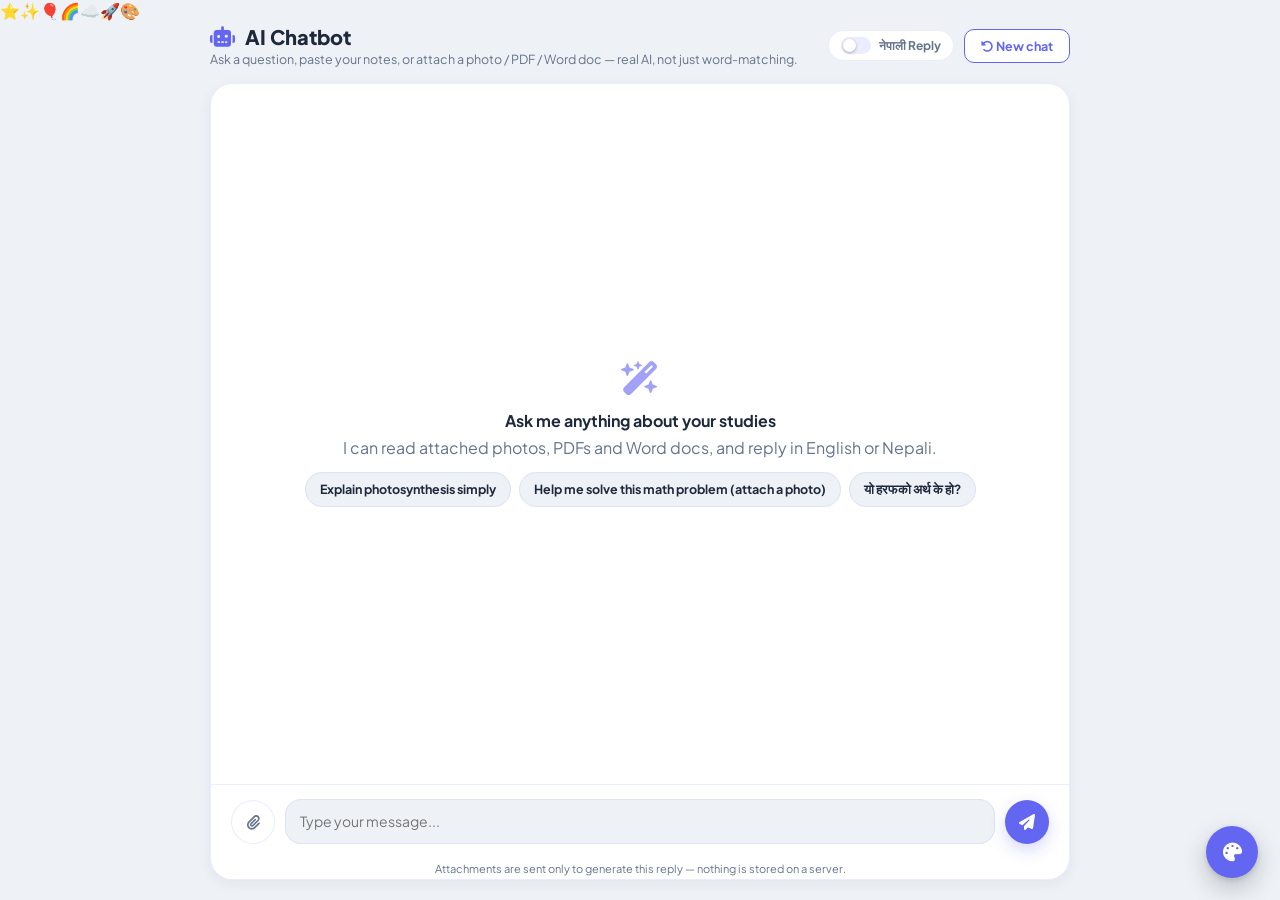
==== ai-chat.html @ 3b1f79fb "Add files via upload" ====
<!DOCTYPE html>
<html lang="en">
<head>
<meta charset="UTF-8">
<meta name="viewport" content="width=device-width, initial-scale=1.0">
<title>ज्ञानSetu | AI Chatbot</title>
<link rel="stylesheet" href="theme.css">
<link rel="stylesheet" href="https://cdnjs.cloudflare.com/ajax/libs/font-awesome/6.4.0/css/all.min.css">
<style>
  body.divedu { background: var(--bg-main); }
  .chat-wrap { max-width: 900px; margin: 0 auto; padding: 24px 20px 20px; display:flex; flex-direction:column; height: 100vh; box-sizing:border-box; }
  .chat-head { display:flex; justify-content:space-between; align-items:center; gap:12px; flex-wrap:wrap; margin-bottom:16px; }
  .chat-head h1 { font-size: 20px; font-weight: 800; display:flex; align-items:center; gap:10px; }
  .chat-head p { font-size:12.5px; color:var(--text-muted); margin-top:2px; }
  .chat-head-actions { display:flex; align-items:center; gap:10px; flex-wrap:wrap; }

  .nep-toggle { display:flex; align-items:center; gap:8px; background:var(--surface-white); border:1.5px solid var(--panel-border); border-radius:20px; padding:6px 12px; font-size:12px; font-weight:700; color:var(--text-muted); cursor:pointer; user-select:none; }
  .nep-toggle.active { color:var(--current-accent); border-color:var(--current-accent); background:var(--student-bg); }
  .nep-toggle .switch { width:30px; height:17px; border-radius:20px; background:var(--panel-border); position:relative; transition: background .2s; flex-shrink:0; }
  .nep-toggle.active .switch { background: var(--current-accent); }
  .nep-toggle .knob { position:absolute; top:2px; left:2px; width:13px; height:13px; border-radius:50%; background:#fff; transition: transform .2s; box-shadow:0 1px 3px rgba(0,0,0,.3); }
  .nep-toggle.active .knob { transform: translateX(13px); }

  .chat-panel { flex:1; background: var(--surface-white); border:1px solid var(--panel-border); border-radius: var(--radius-lg); box-shadow: var(--shadow-sm); display:flex; flex-direction:column; overflow:hidden; min-height: 0; }
  .chat-scroll { flex:1; overflow-y:auto; padding: 22px 24px; display:flex; flex-direction:column; gap:16px; }

  .msg-row { display:flex; gap:10px; max-width: 88%; }
  .msg-row.user { align-self:flex-end; flex-direction:row-reverse; }
  .msg-avatar { width:30px; height:30px; border-radius:50%; flex-shrink:0; display:flex; align-items:center; justify-content:center; font-size:13px; color:#fff; }
  .msg-row.user .msg-avatar { background: var(--current-accent); }
  .msg-row.bot .msg-avatar { background: linear-gradient(135deg, var(--current-accent), var(--sky-accent)); }
  .msg-bubble { padding: 12px 16px; border-radius: 16px; font-size:14px; line-height:1.65; }
  .msg-row.user .msg-bubble { background: var(--current-accent); color:#fff; border-bottom-right-radius:4px; }
  .msg-row.bot .msg-bubble { background: var(--bg-main); color:var(--text-main); border-bottom-left-radius:4px; }
  .msg-bubble p { margin-bottom:8px; }
  .msg-bubble p:last-child { margin-bottom:0; }
  .msg-bubble ul { margin: 4px 0 8px 18px; }
  .msg-attach-thumb { max-width: 220px; border-radius:10px; margin-top:8px; display:block; }
  .msg-attach-chip { display:inline-flex; align-items:center; gap:6px; background: rgba(255,255,255,0.25); padding:5px 10px; border-radius:20px; font-size:11.5px; font-weight:700; margin-top:8px; }
  .msg-row.bot .msg-attach-chip { background: var(--surface-white); border:1px solid var(--panel-border); color:var(--text-muted); }

  .thinking-row .msg-bubble { display:flex; align-items:center; gap:8px; color:var(--text-muted); font-weight:600; font-size:13px; }
  .dot-flash { display:flex; gap:3px; }
  .dot-flash span { width:6px; height:6px; border-radius:50%; background: var(--current-accent); animation: dotFlash 1.2s infinite ease-in-out; }
  .dot-flash span:nth-child(2) { animation-delay: .2s; }
  .dot-flash span:nth-child(3) { animation-delay: .4s; }
  @keyframes dotFlash { 0%, 80%, 100% { opacity:.25; } 40% { opacity:1; } }

  .empty-chat { margin:auto; text-align:center; color:var(--text-muted); padding: 40px 20px; }
  .empty-chat i { font-size: 34px; color: var(--current-accent); opacity:.6; margin-bottom:14px; }
  .empty-chat h3 { font-size:16px; color:var(--text-main); margin-bottom:6px; }
  .suggestion-chips { display:flex; flex-wrap:wrap; gap:8px; justify-content:center; margin-top:14px; }
  .sugg-chip { background: var(--bg-main); border:1px solid var(--panel-border); color:var(--text-main); padding:8px 14px; border-radius:20px; font-size:12.5px; font-weight:700; cursor:pointer; }
  .sugg-chip:hover { border-color: var(--current-accent); color: var(--current-accent); }

  .attach-preview-row { display:flex; gap:8px; flex-wrap:wrap; padding: 0 20px; }
  .attach-chip { display:flex; align-items:center; gap:8px; background: var(--bg-main); border:1.5px solid var(--panel-border); border-radius:12px; padding:6px 10px; font-size:12px; font-weight:700; color:var(--text-main); }
  .attach-chip img { width:26px; height:26px; border-radius:6px; object-fit:cover; }
  .attach-chip i.fa-file-pdf { color:#ef4444; }
  .attach-chip i.fa-file-word { color:#2563eb; }
  .attach-chip i.fa-file-lines { color:#64748b; }
  .attach-chip .rm { cursor:pointer; color:var(--text-muted); font-size:11px; }
  .attach-chip .rm:hover { color: var(--danger); }

  .composer { display:flex; align-items:flex-end; gap:10px; padding: 14px 20px 18px; border-top:1px solid var(--panel-border); }
  .composer textarea { flex:1; resize:none; max-height: 140px; min-height: 44px; padding: 11px 14px; border:1.5px solid var(--panel-border); border-radius: 16px; background: var(--bg-main); font-size:14px; font-family:inherit; color:var(--text-main); line-height:1.5; }
  .composer textarea:focus { outline:none; border-color:var(--current-accent); background:var(--surface-white); }
  .icon-btn { width:44px; height:44px; border-radius:50%; border:1.5px solid var(--panel-border); background:var(--surface-white); color:var(--text-muted); font-size:15px; cursor:pointer; flex-shrink:0; display:flex; align-items:center; justify-content:center; transition:all .15s; }
  .icon-btn:hover { border-color:var(--current-accent); color:var(--current-accent); }
  .send-btn { width:44px; height:44px; border-radius:50%; border:none; background: var(--current-accent); color:#fff; font-size:16px; cursor:pointer; flex-shrink:0; display:flex; align-items:center; justify-content:center; box-shadow:0 6px 16px var(--current-glow); }
  .send-btn:disabled { opacity:.5; cursor:not-allowed; }

  .trust-note { font-size:11px; color:var(--text-muted); text-align:center; padding: 0 20px 4px; }
</style>
<link rel="stylesheet" href="theme-modes.css">
<link rel="stylesheet" href="nepali-theme.css">
</head>
<body class="divedu">

<div class="chat-wrap">
  <div class="chat-head">
    <div>
      <h1><i class="fa-solid fa-robot" style="color:var(--current-accent);"></i> AI Chatbot</h1>
      <p>Ask a question, paste your notes, or attach a photo / PDF / Word doc — real AI, not just word-matching.</p>
    </div>
    <div class="chat-head-actions">
      <button class="nep-toggle" id="nepToggle" title="Reply in Nepali">
        <span class="switch"><span class="knob"></span></span>
        <span>नेपाली Reply</span>
      </button>
      <button class="btn-secondary" style="padding:8px 16px; font-size:12.5px;" onclick="startNewChat()"><i class="fa-solid fa-rotate-left"></i> <span data-i18n="newChat">New chat</span></button>
    </div>
  </div>

  <div class="chat-panel">
    <div class="chat-scroll" id="chatScroll">
      <div class="empty-chat" id="emptyChat">
        <i class="fa-solid fa-wand-magic-sparkles"></i>
        <h3>Ask me anything about your studies</h3>
        <p>I can read attached photos, PDFs and Word docs, and reply in English or Nepali.</p>
        <div class="suggestion-chips">
          <button class="sugg-chip" onclick="useSuggestion(this)">Explain photosynthesis simply</button>
          <button class="sugg-chip" onclick="useSuggestion(this)">Help me solve this math problem (attach a photo)</button>
          <button class="sugg-chip" onclick="useSuggestion(this)">यो हरफको अर्थ के हो?</button>
        </div>
      </div>
    </div>

    <div class="attach-preview-row" id="attachPreviewRow"></div>

    <div class="composer">
      <input type="file" id="fileInput" class="hidden" accept="image/png,image/jpeg,image/webp,application/pdf,.docx,.txt" multiple>
      <button class="icon-btn" id="attachBtn" title="Attach image / PDF / DOCX"><i class="fa-solid fa-paperclip"></i></button>
      <textarea id="chatInput" placeholder="Type your message... (Shift+Enter for a new line)" data-i18n-placeholder="typeMessage" rows="1"></textarea>
      <button class="send-btn" id="sendBtn" title="Send"><i class="fa-solid fa-paper-plane"></i></button>
    </div>
    <div class="trust-note">Attachments are sent only to generate this reply — nothing is stored on a server.</div>
  </div>
</div>

<div class="d-toast" id="toast"></div>

<script src="ai-engine.js"></script>
<script src="llm-engine.js"></script>
<script src="chat-engine.js"></script>
<script>
let history = [];       // [{role:'user'|'assistant', text}]
let pendingAttachments = []; // prepared attachment objects (image or text kind), for the NEXT message
let nepaliMode = false;
let isSending = false;

const chatScroll = document.getElementById('chatScroll');
const emptyChat = document.getElementById('emptyChat');
const chatInput = document.getElementById('chatInput');
const sendBtn = document.getElementById('sendBtn');
const attachBtn = document.getElementById('attachBtn');
const fileInput = document.getElementById('fileInput');
const attachPreviewRow = document.getElementById('attachPreviewRow');
const nepToggle = document.getElementById('nepToggle');

function toast(msg, type) {
  const t = document.getElementById('toast');
  t.textContent = msg;
  t.className = 'd-toast show' + (type ? ' ' + type : '');
  setTimeout(() => t.classList.remove('show'), 2800);
}
function escapeHtml(str) { const div = document.createElement('div'); div.textContent = str; return div.innerHTML; }

/** Very small markdown-lite renderer for assistant replies: bold,
 *  bullet lists, and paragraph breaks. Everything is escaped first,
 *  so this never introduces HTML injection risk. */
function renderAssistantText(raw) {
  const escaped = escapeHtml(raw);
  const withBold = escaped.replace(/\*\*(.+?)\*\*/g, '<strong>$1</strong>');
  const blocks = withBold.split(/\n{2,}/);
  return blocks.map(block => {
    const lines = block.split('\n').map(l => l.trim()).filter(Boolean);
    const isList = lines.length > 1 && lines.every(l => /^[-*•]\s+/.test(l));
    if (isList) {
      return '<ul>' + lines.map(l => '<li>' + l.replace(/^[-*•]\s+/, '') + '</li>').join('') + '</ul>';
    }
    return '<p>' + lines.join('<br>') + '</p>';
  }).join('');
}

function autoGrow() {
  chatInput.style.height = 'auto';
  chatInput.style.height = Math.min(chatInput.scrollHeight, 140) + 'px';
}
chatInput.addEventListener('input', autoGrow);
chatInput.addEventListener('keydown', (e) => {
  if (e.key === 'Enter' && !e.shiftKey) { e.preventDefault(); sendMessage(); }
});

nepToggle.addEventListener('click', () => {
  nepaliMode = !nepaliMode;
  nepToggle.classList.toggle('active', nepaliMode);
});

attachBtn.addEventListener('click', () => fileInput.click());
fileInput.addEventListener('change', async (e) => {
  const files = Array.from(e.target.files || []);
  fileInput.value = '';
  for (const file of files) {
    if (pendingAttachments.length >= 4) { toast('You can attach up to 4 files per message.', 'error'); break; }
    const chipId = 'att' + Date.now() + Math.random().toString(36).slice(2, 6);
    addAttachPreviewChip(chipId, file, true);
    try {
      const prepared = await ChatEngine.prepareAttachment(file, (p, total) => {
        updateAttachPreviewChip(chipId, `Reading page ${p}/${total}…`);
      });
      prepared._chipId = chipId;
      pendingAttachments.push(prepared);
      updateAttachPreviewChip(chipId, null, prepared);
    } catch (err) {
      toast(err.message || 'Could not read that file.', 'error');
      removeAttachPreviewChip(chipId);
    }
  }
});

function addAttachPreviewChip(chipId, file, loading) {
  const chip = document.createElement('div');
  chip.className = 'attach-chip';
  chip.id = chipId;
  const isImg = file.type.startsWith('image/');
  chip.innerHTML = `${isImg ? `<img src="${URL.createObjectURL(file)}">` : `<i class="fa-solid ${iconForFile(file)}"></i>`}
    <span class="chip-label">${escapeHtml(file.name.length > 22 ? file.name.slice(0, 19) + '…' : file.name)}${loading ? ' <i class="fa-solid fa-spinner fa-spin"></i>' : ''}</span>
    <span class="rm" onclick="removeAttachment('${chipId}')"><i class="fa-solid fa-xmark"></i></span>`;
  attachPreviewRow.appendChild(chip);
}
function updateAttachPreviewChip(chipId, loadingLabel) {
  const chip = document.getElementById(chipId);
  if (!chip) return;
  const label = chip.querySelector('.chip-label');
  if (loadingLabel) { label.innerHTML = escapeHtml(loadingLabel); return; }
  const text = label.textContent.replace(/\s*$/, '');
  label.innerHTML = escapeHtml(text.replace(/\.\.\.$|…$/, '').trim());
}
function removeAttachPreviewChip(chipId) {
  const chip = document.getElementById(chipId);
  if (chip) chip.remove();
}
function iconForFile(file) {
  if (file.type === 'application/pdf' || /\.pdf$/i.test(file.name)) return 'fa-file-pdf';
  if (/\.docx$/i.test(file.name)) return 'fa-file-word';
  return 'fa-file-lines';
}
window.removeAttachment = function (chipId) {
  pendingAttachments = pendingAttachments.filter(a => a._chipId !== chipId);
  removeAttachPreviewChip(chipId);
};

window.useSuggestion = function (btn) {
  chatInput.value = btn.textContent;
  autoGrow();
  chatInput.focus();
};

function appendMessage(role, html, extraHtml) {
  emptyChat.style.display = 'none';
  const row = document.createElement('div');
  row.className = 'msg-row ' + (role === 'user' ? 'user' : 'bot');
  row.innerHTML = `
    <div class="msg-avatar">${role === 'user' ? '<i class="fa-solid fa-user"></i>' : '<i class="fa-solid fa-robot"></i>'}</div>
    <div class="msg-bubble">${html}${extraHtml || ''}</div>`;
  chatScroll.appendChild(row);
  chatScroll.scrollTop = chatScroll.scrollHeight;
  return row;
}

function appendThinking() {
  const row = document.createElement('div');
  row.className = 'msg-row bot thinking-row';
  row.id = 'thinkingRow';
  row.innerHTML = `<div class="msg-avatar"><i class="fa-solid fa-robot"></i></div>
    <div class="msg-bubble">Thinking <span class="dot-flash"><span></span><span></span><span></span></span></div>`;
  chatScroll.appendChild(row);
  chatScroll.scrollTop = chatScroll.scrollHeight;
}
function removeThinking() {
  const el = document.getElementById('thinkingRow');
  if (el) el.remove();
}

async function sendMessage() {
  if (isSending) return;
  const text = chatInput.value.trim();
  const attachments = pendingAttachments.slice();
  if (!text && attachments.length === 0) return;

  // Render the user's turn immediately, including any attachment previews.
  const attachThumbs = attachments.map(a => {
    if (a.kind === 'image') return `<img class="msg-attach-thumb" src="data:${a.mimeType};base64,${a.data}">`;
    return `<span class="msg-attach-chip"><i class="fa-solid ${/\.pdf$/i.test(a.name) ? 'fa-file-pdf' : /\.docx$/i.test(a.name) ? 'fa-file-word' : 'fa-file-lines'}"></i> ${escapeHtml(a.name)}</span>`;
  }).join('');
  appendMessage('user', text ? `<p>${escapeHtml(text)}</p>` : '', attachThumbs);

  chatInput.value = ''; autoGrow();
  attachPreviewRow.innerHTML = '';
  pendingAttachments = [];

  isSending = true;
  sendBtn.disabled = true;
  appendThinking();

  try {
    const reply = await ChatEngine.send({ message: text, history, attachments, nepali: nepaliMode });
    removeThinking();
    appendMessage('assistant', renderAssistantText(reply));
    history.push({ role: 'user', text: text || '(sent an attachment)' });
    history.push({ role: 'assistant', text: reply });
  } catch (err) {
    removeThinking();
    appendMessage('assistant', `<p style="color:var(--danger);">${escapeHtml(err.message || 'Something went wrong. Please try again.')}</p>`);
  } finally {
    isSending = false;
    sendBtn.disabled = false;
  }
}
sendBtn.addEventListener('click', sendMessage);

function startNewChat() {
  history = [];
  pendingAttachments = [];
  attachPreviewRow.innerHTML = '';
  chatScroll.innerHTML = '';
  chatScroll.appendChild(emptyChat);
  emptyChat.style.display = 'block';
  toast('Started a new conversation.', 'success');
}

if (!LLMEngine.isConfigured()) {
  toast('AI worker not configured yet — see cloudflare-worker.js setup instructions.', 'error');
}
</script>
<script src="lang-engine.js"></script>
<script src="theme-engine.js"></script>
</body>
</html>
---- theme.css ----
@import url('https://fonts.googleapis.com/css2?family=Plus+Jakarta+Sans:wght@400;500;600;700;800&family=Noto+Sans+Devanagari:wght@500;700&display=swap');

/* ============================================================
   DIVEDU SHARED THEME
   One palette, one set of components, used by index.html,
   student-dashboard.html, teacher-dashboard.html, kris.html
   and h.html so every screen in the app feels like the same
   product instead of four different prototypes.
   ============================================================ */

:root {
  --bg-main: #eef2f7;
  --surface-white: #ffffff;

  --primary-indigo: #7886fa;
  --primary-indigo-hover: #6372f8;
  --sky-accent: #38bdf8;
  --purple-soft: #a5b4fc;

  --panel-border: rgba(120, 134, 250, 0.15);
  --text-main: #1e293b;
  --text-muted: #64748b;

  --student-accent: #6366f1;
  --student-glow: rgba(99, 102, 241, 0.25);
  --student-bg: #eef0ff;

  --teacher-accent: #10b981;
  --teacher-glow: rgba(16, 185, 129, 0.25);
  --teacher-bg: #ecfdf5;

  --current-accent: var(--student-accent);
  --current-glow: var(--student-glow);

  --danger: #ef4444;
  --danger-bg: #fef2f2;
  --success: #10b981;
  --success-bg: #ecfdf5;
  --warn: #f59e0b;
  --warn-bg: #fffbeb;

  --radius-sm: 10px;
  --radius: 16px;
  --radius-lg: 22px;
  --shadow-sm: 0 4px 14px rgba(30, 41, 59, 0.06);
  --shadow-lg: 0 20px 45px rgba(30, 41, 59, 0.10);
  --transition-speed: 0.35s;
}

* {
  margin: 0;
  padding: 0;
  box-sizing: border-box;
  font-family: 'Plus Jakarta Sans', sans-serif;
}

body.divedu {
  background-color: var(--bg-main);
  color: var(--text-main);
  min-height: 100vh;
  position: relative;
  overflow-x: hidden;
}

.hidden { display: none !important; }

/* Ambient glow blobs, shared with the landing page */
.bg-glow {
  position: fixed;
  width: 480px;
  height: 480px;
  border-radius: 50%;
  filter: blur(140px);
  z-index: -1;
  opacity: 0.35;
  pointer-events: none;
  animation: floatGlow 12s infinite alternate ease-in-out;
}
.blob-1 { top: 5%; left: -120px; background: var(--purple-soft); }
.blob-2 { bottom: 0; right: -120px; background: var(--primary-indigo); }
.blob-3 { top: 55%; left: 45%; background: #c084fc; opacity: 0.18; }
@keyframes floatGlow {
  0% { transform: translate(0, 0) scale(1); }
  100% { transform: translate(30px, -40px) scale(1.08); }
}

/* Top navbar, reused across dashboards */
.d-navbar {
  display: flex;
  justify-content: space-between;
  align-items: center;
  gap: 16px;
  padding: 1rem 2.5rem;
  backdrop-filter: blur(16px);
  border-bottom: 1px solid rgba(255, 255, 255, 0.6);
  position: sticky;
  top: 0;
  z-index: 100;
  background: rgba(238, 242, 247, 0.9);
}
.d-brand {
  display: flex;
  align-items: center;
  gap: 0.65rem;
  font-size: 1.25rem;
  font-weight: 800;
  color: var(--text-main);
  cursor: pointer;
}
.d-brand span { color: var(--current-accent); }
.d-brand .brand-text { display: flex; flex-direction: column; line-height: 1.1; }
.d-brand .brand-sub {
  font-family: 'Noto Sans Devanagari', 'Plus Jakarta Sans', sans-serif;
  font-size: 0.68rem;
  font-weight: 700;
  letter-spacing: 0.02em;
  color: var(--text-muted);
  margin-top: 1px;
}
.d-brand-icon {
  width: 38px;
  height: 38px;
  border-radius: 10px;
  background: linear-gradient(135deg, var(--current-accent), var(--sky-accent));
  display: flex;
  align-items: center;
  justify-content: center;
  color: #fff;
  flex-shrink: 0;
}
.d-navbar-right {
  display: flex;
  align-items: center;
  gap: 14px;
}
.nav-hamburger {
  display: flex;
  align-items: center;
  justify-content: center;
  width: 40px;
  height: 40px;
  border-radius: var(--radius-sm);
  border: 1.5px solid var(--panel-border);
  background: var(--surface-white);
  color: var(--text-main);
  font-size: 16px;
  cursor: pointer;
  flex-shrink: 0;
  transition: background .2s;
}
.nav-hamburger:hover { background: var(--bg-main); }
.role-pill {
  border: 1.5px solid var(--current-accent);
  color: var(--current-accent);
  background: color-mix(in srgb, var(--current-accent) 10%, white);
  padding: 5px 14px;
  border-radius: 20px;
  font-weight: 700;
  font-size: 12px;
  letter-spacing: .02em;
  display: flex;
  align-items: center;
  gap: 6px;
}
.pulse-dot {
  width: 7px; height: 7px; border-radius: 50%;
  background: var(--current-accent);
  animation: pulse 1.8s infinite;
}
@keyframes pulse {
  0% { box-shadow: 0 0 0 0 var(--current-glow); }
  70% { box-shadow: 0 0 0 8px rgba(0,0,0,0); }
  100% { box-shadow: 0 0 0 0 rgba(0,0,0,0); }
}
.user-chip {
  display: flex;
  align-items: center;
  gap: 8px;
  font-weight: 700;
  font-size: 13.5px;
  color: var(--text-main);
}
.user-chip .avatar {
  width: 30px; height: 30px; border-radius: 50%;
  background: var(--current-accent);
  color: #fff;
  display: flex; align-items: center; justify-content: center;
  font-size: 12px; font-weight: 800;
}
.btn-logout {
  border: 1.5px solid var(--panel-border);
  background: var(--surface-white);
  color: var(--text-muted);
  padding: 8px 14px;
  border-radius: var(--radius-sm);
  font-weight: 700;
  font-size: 13px;
  cursor: pointer;
  display: flex; align-items: center; gap: 6px;
  transition: all .2s;
}
.btn-logout:hover { color: var(--danger); border-color: var(--danger); background: var(--danger-bg); }

/* ---------------- Vertical side navigation ----------------
   A fixed left-hand rail that slides in from off-screen when the
   navbar's hamburger button is tapped, with a dimming overlay behind
   it — the same "opens when clicked" drawer pattern used on mobile
   everywhere. On wider (desktop) screens it stays permanently open
   and docked, and the page content shifts right to make room for it,
   so nothing overlaps. */
.d-sidenav {
  position: fixed;
  top: 0;
  left: 0;
  height: 100vh;
  width: 264px;
  background: var(--surface-white);
  border-right: 1px solid var(--panel-border);
  box-shadow: var(--shadow-lg);
  z-index: 300;
  display: flex;
  flex-direction: column;
  gap: 4px;
  padding: 88px 14px 24px;
  overflow-y: auto;
  transform: translateX(-100%);
  transition: transform .3s ease;
}
.d-sidenav.open { transform: translateX(0); }
.d-sidenav .d-tab {
  width: 100%;
  justify-content: flex-start;
  padding: 12px 16px;
}
.sidenav-overlay {
  position: fixed;
  inset: 0;
  background: rgba(15, 23, 42, .4);
  z-index: 290;
  opacity: 0;
  pointer-events: none;
  transition: opacity .3s ease;
}
.sidenav-overlay.show { opacity: 1; pointer-events: auto; }

.d-tab {
  display: flex;
  align-items: center;
  gap: 10px;
  padding: 10px 18px;
  border: none;
  background: transparent;
  color: var(--text-muted);
  font-weight: 700;
  font-size: 13.5px;
  border-radius: var(--radius-sm);
  cursor: pointer;
  white-space: nowrap;
  transition: all .2s;
  text-align: left;
}
.d-tab:hover { background: var(--bg-main); color: var(--text-main); }
.d-tab.active {
  background: var(--current-accent);
  color: #fff;
  box-shadow: 0 6px 16px var(--current-glow);
}
.d-tab svg { width: 16px; height: 16px; flex-shrink: 0; }

/* Layout + cards */
.d-container {
  max-width: 1280px;
  margin-top: 28px;
  margin-right: auto;
  margin-bottom: 60px;
  margin-left: auto;
  padding: 0 24px;
  transition: margin-left .2s ease;
}

/* Desktop / tablet: rail stays open and docked, no overlay, content
   shifts right so the fixed rail never covers anything. This must
   come AFTER the base .d-container rule above so `margin-left` here
   actually wins the cascade instead of being reset back to `auto` —
   two rules of equal specificity, so source order decides, and this
   one needs to be last. */
@media (min-width: 901px) {
  .d-sidenav { transform: translateX(0); box-shadow: none; }
  .sidenav-overlay { display: none; }
  .nav-hamburger { display: none; }
  .d-container { margin-left: 264px; }
}

@media (max-width: 900px) {
  .d-container { margin-top: 20px; padding: 0 16px; }
  .d-navbar { padding: 0.85rem 1.1rem; flex-wrap: wrap; gap: 10px; }
  .d-navbar-right { gap: 8px; }
  .user-chip span { display: none; }
  .role-pill span:not(.pulse-dot) { display: none; }
  .d-card { padding: 20px; }
  .d-grid-2 { grid-template-columns: 1fr; }
  .d-full { grid-column: span 1; }
  .stat-grid { grid-template-columns: 1fr 1fr; }
}
@media (max-width: 520px) {
  .stat-grid { grid-template-columns: 1fr; }
  .d-section-head { flex-direction: column; align-items: flex-start; }
}
.d-card {
  background: var(--surface-white);
  border: 1px solid var(--panel-border);
  border-radius: var(--radius-lg);
  padding: 32px;
  box-shadow: var(--shadow-lg);
  animation: cardFade .35s ease-out;
}
@keyframes cardFade { from { opacity:0; transform: translateY(8px); } to { opacity:1; transform: translateY(0); } }
.d-card + .d-card { margin-top: 24px; }
.d-section-head {
  display: flex;
  justify-content: space-between;
  align-items: flex-end;
  gap: 16px;
  flex-wrap: wrap;
  margin-bottom: 24px;
  padding-bottom: 16px;
  border-bottom: 1.5px dashed var(--panel-border);
}
.d-section-head h2 { font-size: 22px; font-weight: 800; }
.d-section-head p { font-size: 13.5px; color: var(--text-muted); margin-top: 4px; }

.badge-pill {
  display: inline-flex; align-items: center; gap: 6px;
  background: var(--student-bg);
  color: var(--current-accent);
  padding: 5px 14px;
  border-radius: 30px;
  font-weight: 700;
  font-size: 12px;
}

/* Buttons */
.btn-primary {
  background: linear-gradient(135deg, var(--current-accent), var(--sky-accent));
  color: #fff;
  border: none;
  padding: 11px 22px;
  border-radius: var(--radius-sm);
  font-weight: 700;
  font-size: 13.5px;
  cursor: pointer;
  display: inline-flex; align-items: center; justify-content: center; gap: 8px;
  transition: transform .2s, box-shadow .2s;
  box-shadow: 0 8px 18px var(--current-glow);
}
.btn-primary:hover { transform: translateY(-2px); }
.btn-secondary {
  background: var(--surface-white);
  color: var(--current-accent);
  border: 1.5px solid var(--current-accent);
  padding: 10px 20px;
  border-radius: var(--radius-sm);
  font-weight: 700;
  font-size: 13.5px;
  cursor: pointer;
  transition: all .2s;
}
.btn-secondary:hover { background: var(--student-bg); }
.btn-danger {
  background: var(--danger-bg); color: var(--danger); border: 1.5px solid #fecaca;
  padding: 6px 12px; border-radius: 8px; font-weight: 700; font-size: 12px; cursor: pointer;
}

/* Form fields */
.d-field { display: flex; flex-direction: column; gap: 6px; margin-bottom: 14px; }
.d-field label { font-size: 11.5px; font-weight: 800; text-transform: uppercase; letter-spacing: .03em; color: var(--text-muted); }
.d-field input, .d-field select, .d-field textarea {
  width: 100%;
  padding: 11px 13px;
  border: 1.5px solid var(--panel-border);
  border-radius: var(--radius-sm);
  background: var(--bg-main);
  color: var(--text-main);
  font-size: 14px;
  font-weight: 500;
}
.d-field input:focus, .d-field select:focus, .d-field textarea:focus {
  outline: none; border-color: var(--current-accent); background: var(--surface-white);
}
.d-grid-2 { display: grid; grid-template-columns: 1fr 1fr; gap: 18px; }
.d-full { grid-column: span 2; }
@media (max-width: 760px) { .d-grid-2 { grid-template-columns: 1fr; } .d-full { grid-column: span 1; } }

/* Stat tiles */
.stat-grid {
  display: grid;
  grid-template-columns: repeat(auto-fit, minmax(170px, 1fr));
  gap: 16px;
}
.stat-tile {
  background: var(--bg-main);
  border: 1px solid var(--panel-border);
  border-radius: var(--radius);
  padding: 18px 20px;
  display: flex;
  align-items: center;
  gap: 14px;
}
.stat-tile .icon {
  width: 42px; height: 42px; border-radius: 12px;
  background: var(--current-accent);
  color: #fff;
  display: flex; align-items: center; justify-content: center;
  flex-shrink: 0;
}
.stat-tile .num { font-size: 21px; font-weight: 800; line-height: 1.1; }
.stat-tile .label { font-size: 11.5px; color: var(--text-muted); font-weight: 700; }

/* Tables */
/* ---------------- Tables ----------------
   Every .d-table across the app (Overview, Results, quiz history,
   attendance, login history) now shares one polished look: a rounded
   bordered container, a colored gradient header, zebra striping and
   hover feedback. Works without any extra wrapper markup — existing
   `<table class="d-table">` elements pick this up automatically. */
.d-table {
  width: 100%;
  border-collapse: separate;
  border-spacing: 0;
  font-size: 13px;
  background: var(--surface-white);
  border: 1px solid var(--panel-border);
  border-radius: var(--radius);
  overflow: hidden;
  box-shadow: var(--shadow-sm);
}
.d-table th {
  background: linear-gradient(135deg, var(--current-accent), var(--sky-accent));
  color: #fff;
  padding: 13px 16px; text-align: left; font-weight: 800; font-size: 11px;
  text-transform: uppercase; letter-spacing: .04em;
  white-space: nowrap;
}
.d-table td { padding: 12px 16px; border-bottom: 1px solid var(--panel-border); font-weight: 600; color: var(--text-main); vertical-align: middle; }
.d-table tbody tr:last-child td { border-bottom: none; }
.d-table tbody tr:nth-child(even) td { background: var(--bg-main); }
.d-table tbody tr:hover td { background: color-mix(in srgb, var(--current-accent) 8%, white); }
.d-table tbody tr { transition: background .15s ease; }
@media (max-width: 700px) {
  .d-table { display: block; overflow-x: auto; -webkit-overflow-scrolling: touch; }
  .d-table th, .d-table td { padding: 10px 12px; white-space: nowrap; }
}

.status-badge { padding: 4px 11px; border-radius: 20px; font-weight: 800; font-size: 11px; display: inline-block; letter-spacing: .02em; }
.status-badge.pass, .status-badge.present { background: var(--success-bg); color: var(--success); }
.status-badge.fail, .status-badge.absent { background: var(--danger-bg); color: var(--danger); }
.status-badge.pending { background: var(--warn-bg); color: var(--warn); }

.empty-state {
  text-align: center;
  padding: 44px 20px;
  color: var(--text-muted);
  font-size: 13.5px;
  font-weight: 500;
}

.embed-frame {
  width: 100%;
  min-height: 78vh;
  border: none;
  border-radius: var(--radius);
  background: var(--bg-main);
}

/* Toast */
.d-toast {
  position: fixed; bottom: 24px; right: 24px;
  background: var(--text-main); color: #fff;
  padding: 12px 20px; border-radius: 12px;
  font-size: 13.5px; font-weight: 600;
  box-shadow: var(--shadow-lg);
  transform: translateY(120%); opacity: 0;
  transition: all .35s ease;
  z-index: 999;
  max-width: 320px;
}
.d-toast.show { transform: translateY(0); opacity: 1; }
.d-toast.error { background: var(--danger); }
.d-toast.success { background: var(--success); }
---- nepali-theme.css ----
/* ============================================================
   NEPALI-THEME.CSS — the "Nepali" cultural theme mode.
   Adds a 4th mode alongside Light/Dark/Fun: crimson-and-blue
   (Nepal flag inspired) palette, pagoda-style layered borders,
   and illustrated characters in topi + daura-suruwal doing
   namaste, drawn as inline SVG so no external image hosting is
   needed. Devanagari (Nepali) type only — no separate script.
   Load AFTER theme-modes.css.
   ============================================================ */

:root[data-theme-mode="nepali"] {
  --bg-main: #fdf6ec;
  --surface-white: #fffaf3;
  --primary-indigo: #b3262e;
  --primary-indigo-hover: #931f26;
  --sky-accent: #003893;
  --panel-border: rgba(179, 38, 46, 0.22);
  --text-main: #2b1a12;
  --text-muted: #8a6a4f;

  --student-accent: #b3262e;
  --student-glow: rgba(179, 38, 46, 0.25);
  --student-bg: #fbe6df;

  --teacher-accent: #003893;
  --teacher-glow: rgba(0, 56, 147, 0.22);
  --teacher-bg: #e4ecf9;

  --current-accent: var(--student-accent);
  --current-glow: var(--student-glow);

  --radius-sm: 10px;
  --radius: 14px;
  --radius-lg: 18px;
}

:root[data-theme-mode="nepali"] body {
  background-color: var(--bg-main);
  background-image:
    linear-gradient(rgba(179,38,46,0.05) 1px, transparent 1px),
    linear-gradient(90deg, rgba(0,56,147,0.05) 1px, transparent 1px);
  background-size: 26px 26px;
}

/* Pagoda-tier border flourish on top-level cards/panels */
:root[data-theme-mode="nepali"] .d-card,
:root[data-theme-mode="nepali"] .desk-panel,
:root[data-theme-mode="nepali"] .card {
  border-width: 1.5px !important;
  border-image: linear-gradient(90deg, var(--primary-indigo), var(--sky-accent), var(--primary-indigo)) 1;
  position: relative;
}
:root[data-theme-mode="nepali"] .d-card::before,
:root[data-theme-mode="nepali"] .desk-panel::before {
  content: '';
  position: absolute;
  top: -1px; left: 18px; right: 18px;
  height: 4px;
  background: repeating-linear-gradient(90deg, var(--primary-indigo) 0 10px, var(--sky-accent) 10px 20px);
  border-radius: 0 0 4px 4px;
  opacity: 0.85;
}

:root[data-theme-mode="nepali"] .d-navbar,
:root[data-theme-mode="nepali"] .navbar {
  background: linear-gradient(90deg, rgba(179,38,46,0.06), rgba(0,56,147,0.06));
}

/* ---------------- Namaste character stickers ----------------
   The floating boy/girl/marigold/diya decorations and the top
   greeting banner now ship their own complete, self-contained CSS
   from theme-engine.js (see injectRuntimeStyles() there) so their
   positioning, z-index, and responsive sizing can never silently
   conflict with this stylesheet or go missing if this file changes.
   Nothing to do here anymore — kept this note so nobody re-adds a
   second, competing copy of those rules in the future. */
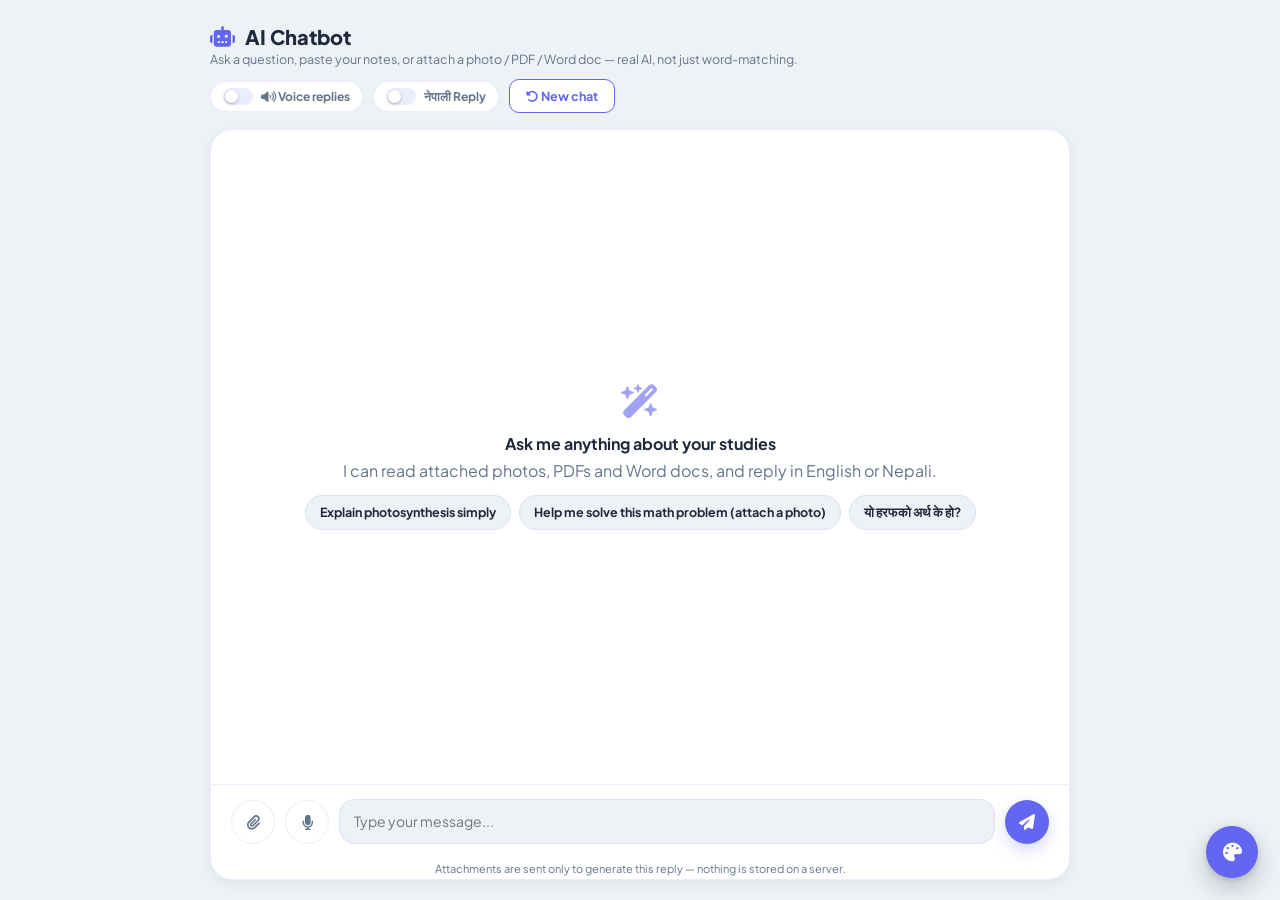
==== commit a2cc8a61: "Add files via upload" ====
--- a/ai-chat.html
+++ b/ai-chat.html
@@ -21,6 +21,31 @@
   .nep-toggle .knob { position:absolute; top:2px; left:2px; width:13px; height:13px; border-radius:50%; background:#fff; transition: transform .2s; box-shadow:0 1px 3px rgba(0,0,0,.3); }
   .nep-toggle.active .knob { transform: translateX(13px); }
 
+  /* Voice replies toggle — same look as the Nepali toggle above */
+  .voice-toggle { display:flex; align-items:center; gap:8px; background:var(--surface-white); border:1.5px solid var(--panel-border); border-radius:20px; padding:6px 12px; font-size:12px; font-weight:700; color:var(--text-muted); cursor:pointer; user-select:none; }
+  .voice-toggle.active { color:var(--current-accent); border-color:var(--current-accent); background:var(--student-bg); }
+  .voice-toggle .switch { width:30px; height:17px; border-radius:20px; background:var(--panel-border); position:relative; transition: background .2s; flex-shrink:0; }
+  .voice-toggle.active .switch { background: var(--current-accent); }
+  .voice-toggle .knob { position:absolute; top:2px; left:2px; width:13px; height:13px; border-radius:50%; background:#fff; transition: transform .2s; box-shadow:0 1px 3px rgba(0,0,0,.3); }
+  .voice-toggle.active .knob { transform: translateX(13px); }
+
+  /* Mic button — pulses red while actively listening */
+  .mic-btn.listening { border-color: var(--danger, #ef4444); color: var(--danger, #ef4444); animation: micPulse 1.4s ease-in-out infinite; }
+  @keyframes micPulse { 0%, 100% { box-shadow: 0 0 0 0 rgba(239,68,68,0.35); } 50% { box-shadow: 0 0 0 8px rgba(239,68,68,0); } }
+  .mic-unsupported { display: none; }
+
+  /* Basic markdown rendering inside assistant bubbles */
+  .msg-bubble h1, .msg-bubble h2, .msg-bubble h3 { margin: 6px 0 6px; font-weight: 800; line-height:1.3; }
+  .msg-bubble h1 { font-size: 17px; } .msg-bubble h2 { font-size: 15.5px; } .msg-bubble h3 { font-size: 14.5px; }
+  .msg-bubble ol { margin: 4px 0 8px 20px; }
+  .msg-bubble blockquote { margin: 6px 0; padding: 4px 12px; border-left: 3px solid var(--current-accent); color: var(--text-muted); }
+  .msg-bubble code { background: rgba(0,0,0,0.08); padding: 1px 5px; border-radius: 5px; font-size: 12.5px; font-family: 'SFMono-Regular', Consolas, monospace; }
+  .msg-bubble pre { background: rgba(0,0,0,0.06); padding: 10px 12px; border-radius: 10px; overflow-x: auto; margin: 6px 0; }
+  .msg-bubble pre code { background: none; padding: 0; }
+  .msg-bubble a { color: var(--current-accent); }
+  .msg-bubble hr { border: none; border-top: 1px solid var(--panel-border); margin: 8px 0; }
+  .msg-bubble strong { font-weight: 800; }
+
   .chat-panel { flex:1; background: var(--surface-white); border:1px solid var(--panel-border); border-radius: var(--radius-lg); box-shadow: var(--shadow-sm); display:flex; flex-direction:column; overflow:hidden; min-height: 0; }
   .chat-scroll { flex:1; overflow-y:auto; padding: 22px 24px; display:flex; flex-direction:column; gap:16px; }
 
@@ -84,6 +109,10 @@
       <p>Ask a question, paste your notes, or attach a photo / PDF / Word doc — real AI, not just word-matching.</p>
     </div>
     <div class="chat-head-actions">
+      <button class="voice-toggle" id="voiceToggle" title="Read replies aloud">
+        <span class="switch"><span class="knob"></span></span>
+        <span><i class="fa-solid fa-volume-high"></i> Voice replies</span>
+      </button>
       <button class="nep-toggle" id="nepToggle" title="Reply in Nepali">
         <span class="switch"><span class="knob"></span></span>
         <span>नेपाली Reply</span>
@@ -111,6 +140,7 @@
     <div class="composer">
       <input type="file" id="fileInput" class="hidden" accept="image/png,image/jpeg,image/webp,application/pdf,.docx,.txt" multiple>
       <button class="icon-btn" id="attachBtn" title="Attach image / PDF / DOCX"><i class="fa-solid fa-paperclip"></i></button>
+      <button class="icon-btn mic-btn" id="micBtn" title="Speak your message"><i class="fa-solid fa-microphone"></i></button>
       <textarea id="chatInput" placeholder="Type your message... (Shift+Enter for a new line)" data-i18n-placeholder="typeMessage" rows="1"></textarea>
       <button class="send-btn" id="sendBtn" title="Send"><i class="fa-solid fa-paper-plane"></i></button>
     </div>
@@ -146,19 +176,72 @@
 }
 function escapeHtml(str) { const div = document.createElement('div'); div.textContent = str; return div.innerHTML; }
 
-/** Very small markdown-lite renderer for assistant replies: bold,
- *  bullet lists, and paragraph breaks. Everything is escaped first,
- *  so this never introduces HTML injection risk. */
+/** Small markdown-lite renderer for assistant replies: headers,
+ *  bold/italic, bulleted + numbered lists, blockquotes, inline code
+ *  and code blocks, links, and paragraph breaks. Everything is
+ *  escaped first, so this never introduces HTML injection risk —
+ *  formatting is applied by pattern-matching the *escaped* text, not
+ *  by trusting raw HTML from the model.
+ *
+ *  Also normalizes a few LaTeX-ish tokens (\rightarrow, \times, bare
+ *  $...$ math delimiters) into plain Unicode symbols, since the model
+ *  is asked not to use LaTeX but occasionally still slips into it —
+ *  this is what was showing up as literal "$\rightarrow$" text. */
+function cleanupMathTokens(text) {
+  return text
+    .replace(/\\rightarrow|\\to/g, '→')
+    .replace(/\\leftarrow/g, '←')
+    .replace(/\\times/g, '×')
+    .replace(/\\div/g, '÷')
+    .replace(/\\pm/g, '±')
+    .replace(/\\approx/g, '≈')
+    .replace(/\\neq/g, '≠')
+    .replace(/\\leq/g, '≤')
+    .replace(/\\geq/g, '≥')
+    .replace(/\$\$?(.+?)\$\$?/g, '$1'); // strip leftover $...$ / $$...$$ delimiters, keep the content
+}
+
 function renderAssistantText(raw) {
-  const escaped = escapeHtml(raw);
-  const withBold = escaped.replace(/\*\*(.+?)\*\*/g, '<strong>$1</strong>');
-  const blocks = withBold.split(/\n{2,}/);
+  const cleaned = cleanupMathTokens(raw);
+  const escaped = escapeHtml(cleaned);
+
+  let html = escaped
+    // Fenced code blocks first (```...```), so nothing inside them gets
+    // further markdown-processed.
+    .replace(/```[a-z]*\n([\s\S]*?)```/g, (m, code) => `\u0000PRE${btoa(unescape(encodeURIComponent(code.trim())))}PRE\u0000`)
+    // Headers
+    .replace(/^### (.+)$/gm, '<h3>$1</h3>')
+    .replace(/^## (.+)$/gm, '<h2>$1</h2>')
+    .replace(/^# (.+)$/gm, '<h1>$1</h1>')
+    // Bold, then italic (bold first so **_x_** doesn't get mangled)
+    .replace(/\*\*(.+?)\*\*/g, '<strong>$1</strong>')
+    .replace(/(?<!\*)\*(?!\*)(.+?)\*(?!\*)/g, '<em>$1</em>')
+    // Inline code
+    .replace(/`([^`]+?)`/g, '<code>$1</code>')
+    // Links [text](url)
+    .replace(/\[([^\]]+)\]\((https?:\/\/[^\s)]+)\)/g, '<a href="$2" target="_blank" rel="noopener">$1</a>')
+    // Blockquotes
+    .replace(/^&gt; ?(.+)$/gm, '<blockquote>$1</blockquote>');
+
+  // Restore fenced code blocks as real <pre><code>.
+  html = html.replace(/\u0000PRE([A-Za-z0-9+/=]+)PRE\u0000/g, (m, b64) =>
+    `<pre><code>${decodeURIComponent(escape(atob(b64)))}</code></pre>`);
+
+  const blocks = html.split(/\n{2,}/);
   return blocks.map(block => {
     const lines = block.split('\n').map(l => l.trim()).filter(Boolean);
-    const isList = lines.length > 1 && lines.every(l => /^[-*•]\s+/.test(l));
-    if (isList) {
-      return '<ul>' + lines.map(l => '<li>' + l.replace(/^[-*•]\s+/, '') + '</li>').join('') + '</ul>';
-    }
+    if (lines.length === 0) return '';
+    if (/^<h[123]>|^<pre>|^<blockquote>/.test(lines[0]) && lines.length === 1) return lines[0];
+    if (lines.length === 1 && /^(-{3,}|\*{3,}|_{3,})$/.test(lines[0])) return '<hr>';
+
+    const isBulletList = lines.length >= 1 && lines.every(l => /^[-*•]\s+/.test(l));
+    if (isBulletList) return '<ul>' + lines.map(l => '<li>' + l.replace(/^[-*•]\s+/, '') + '</li>').join('') + '</ul>';
+
+    const isNumberedList = lines.length >= 1 && lines.every(l => /^\d+[.)]\s+/.test(l));
+    if (isNumberedList) return '<ol>' + lines.map(l => '<li>' + l.replace(/^\d+[.)]\s+/, '') + '</li>').join('') + '</ol>';
+
+    if (lines.every(l => /^<h[123]>|^<blockquote>/.test(l))) return lines.join('');
+
     return '<p>' + lines.join('<br>') + '</p>';
   }).join('');
 }
@@ -176,6 +259,94 @@
   nepaliMode = !nepaliMode;
   nepToggle.classList.toggle('active', nepaliMode);
 });
+
+/* ---------------- Voice replies (text-to-speech) ---------------- */
+let voiceRepliesOn = false;
+const voiceToggle = document.getElementById('voiceToggle');
+try { voiceRepliesOn = localStorage.getItem('divedu_chat_voice_replies') === '1'; } catch (e) { /* ignore */ }
+voiceToggle.classList.toggle('active', voiceRepliesOn);
+voiceToggle.addEventListener('click', () => {
+  voiceRepliesOn = !voiceRepliesOn;
+  voiceToggle.classList.toggle('active', voiceRepliesOn);
+  try { localStorage.setItem('divedu_chat_voice_replies', voiceRepliesOn ? '1' : '0'); } catch (e) { /* ignore */ }
+  if (!voiceRepliesOn && 'speechSynthesis' in window) speechSynthesis.cancel();
+});
+
+/** Speaks the assistant's reply aloud when "Voice replies" is on.
+ *  Strips markdown symbols first so it doesn't read out asterisks,
+ *  hashes, etc. Picks a Nepali voice when replying in Nepali mode if
+ *  the browser/OS has one installed; otherwise falls back to the
+ *  default voice (still fine for mixed-script text in most engines). */
+function speakReply(rawText) {
+  if (!voiceRepliesOn || !('speechSynthesis' in window)) return;
+  const plain = rawText
+    .replace(/```[\s\S]*?```/g, ' ')
+    .replace(/[#*_`>]/g, '')
+    .replace(/\[([^\]]+)\]\([^)]+\)/g, '$1')
+    .trim();
+  if (!plain) return;
+  speechSynthesis.cancel();
+  const utter = new SpeechSynthesisUtterance(plain);
+  utter.lang = nepaliMode ? 'ne-NP' : 'en-US';
+  const voices = speechSynthesis.getVoices();
+  const match = voices.find(v => v.lang === utter.lang) || voices.find(v => v.lang.startsWith(nepaliMode ? 'ne' : 'en'));
+  if (match) utter.voice = match;
+  utter.rate = 1;
+  speechSynthesis.speak(utter);
+}
+
+/* ---------------- Voice input (speech-to-text) ---------------- */
+const micBtn = document.getElementById('micBtn');
+const SpeechRecognitionCtor = window.SpeechRecognition || window.webkitSpeechRecognition;
+let recognizer = null;
+let isListening = false;
+
+if (!SpeechRecognitionCtor) {
+  micBtn.classList.add('mic-unsupported');
+  micBtn.title = 'Voice input is not supported in this browser';
+} else {
+  recognizer = new SpeechRecognitionCtor();
+  recognizer.continuous = false;
+  recognizer.interimResults = true;
+
+  recognizer.addEventListener('result', (e) => {
+    let transcript = '';
+    for (let i = 0; i < e.results.length; i++) transcript += e.results[i][0].transcript;
+    chatInput.value = transcript;
+    autoGrow();
+  });
+  recognizer.addEventListener('end', () => {
+    isListening = false;
+    micBtn.classList.remove('listening');
+    // Auto-send once speech recognition finishes, same as pressing Enter
+    // — if the field is empty (e.g. recognition caught nothing usable)
+    // this just does nothing, per sendMessage()'s own empty-input guard.
+    if (chatInput.value.trim()) sendMessage();
+  });
+  recognizer.addEventListener('error', (e) => {
+    isListening = false;
+    micBtn.classList.remove('listening');
+    if (e.error === 'not-allowed' || e.error === 'service-not-allowed') {
+      toast('Microphone access was blocked — allow it in your browser settings to use voice input.', 'error');
+    } else if (e.error !== 'no-speech' && e.error !== 'aborted') {
+      toast('Voice input error — please try again.', 'error');
+    }
+  });
+
+  micBtn.addEventListener('click', () => {
+    if (isListening) { recognizer.stop(); return; }
+    try {
+      recognizer.lang = nepaliMode ? 'ne-NP' : 'en-US';
+      recognizer.start();
+      isListening = true;
+      micBtn.classList.add('listening');
+    } catch (err) {
+      // start() throws if called again before the previous session
+      // fully tore down — safe to just ignore, the button state
+      // already reflects "not listening" in that case.
+    }
+  });
+}
 
 attachBtn.addEventListener('click', () => fileInput.click());
 fileInput.addEventListener('change', async (e) => {
@@ -288,6 +459,7 @@
     const reply = await ChatEngine.send({ message: text, history, attachments, nepali: nepaliMode });
     removeThinking();
     appendMessage('assistant', renderAssistantText(reply));
+    speakReply(reply);
     history.push({ role: 'user', text: text || '(sent an attachment)' });
     history.push({ role: 'assistant', text: reply });
   } catch (err) {
@@ -301,6 +473,7 @@
 sendBtn.addEventListener('click', sendMessage);
 
 function startNewChat() {
+  if ('speechSynthesis' in window) speechSynthesis.cancel();
   history = [];
   pendingAttachments = [];
   attachPreviewRow.innerHTML = '';
--- a/theme-modes.css
+++ b/theme-modes.css
@@ -0,0 +1,145 @@
+/* ============================================================
+   THEME-MODES.CSS — Light (default) / Dark / Fun palettes.
+
+   This file did not exist anywhere in the project even though
+   every page has linked to it from the start — that 404 is the
+   entire reason Dark mode and Fun mode had zero visible effect
+   when picked in the theme panel (ThemeEngine only ever sets the
+   `data-theme-mode` attribute on <html>; the actual colors have to
+   come from CSS rules keyed off that attribute, and none existed).
+
+   theme.css already does the hard work of using CSS custom
+   properties everywhere (--bg-main, --surface-white, --text-main,
+   --panel-border, --student-accent, --teacher-accent, etc.) instead
+   of hardcoded colors, so overriding those same variable names here
+   is enough to re-skin nearly the entire app — no need to touch
+   individual component rules. nepali-theme.css already follows this
+   exact pattern for the नेपाली mode; Light/Dark/Fun below do the
+   same for the other three.
+
+   Load order: theme.css, THEN this file, THEN nepali-theme.css
+   (nepali-theme.css is a 4th mode and loads last so it can add its
+   own extra flourishes on top without this file overriding them).
+   ============================================================ */
+
+/* ---------------- Light (explicit) ----------------
+   theme.css's :root defaults ARE the light palette, so this block
+   is only here so "light" is a real, explicit choice with its own
+   rules (useful if you want to tweak light mode later without it
+   silently being "whatever the default happens to be"). */
+:root[data-theme-mode="light"] {
+  --bg-main: #eef2f7;
+  --surface-white: #ffffff;
+  --primary-indigo: #7886fa;
+  --primary-indigo-hover: #6372f8;
+  --sky-accent: #38bdf8;
+  --purple-soft: #a5b4fc;
+  --panel-border: rgba(120, 134, 250, 0.15);
+  --text-main: #1e293b;
+  --text-muted: #64748b;
+  --student-accent: #6366f1;
+  --student-glow: rgba(99, 102, 241, 0.25);
+  --student-bg: #eef0ff;
+  --teacher-accent: #10b981;
+  --teacher-glow: rgba(16, 185, 129, 0.25);
+  --teacher-bg: #ecfdf5;
+}
+
+/* ---------------- Dark ---------------- */
+:root[data-theme-mode="dark"] {
+  --bg-main: #0e1220;
+  --surface-white: #1a2032;
+  --primary-indigo: #8b93ff;
+  --primary-indigo-hover: #a3aaff;
+  --sky-accent: #38bdf8;
+  --purple-soft: #453a7a;
+  --panel-border: rgba(139, 147, 255, 0.22);
+  --text-main: #e7eaf6;
+  --text-muted: #99a2c2;
+
+  --student-accent: #8b93ff;
+  --student-glow: rgba(139, 147, 255, 0.35);
+  --student-bg: rgba(139, 147, 255, 0.14);
+
+  --teacher-accent: #34d399;
+  --teacher-glow: rgba(52, 211, 153, 0.3);
+  --teacher-bg: rgba(52, 211, 153, 0.14);
+
+  --danger: #f87171;
+  --danger-bg: rgba(239, 68, 68, 0.16);
+  --success: #34d399;
+  --success-bg: rgba(16, 185, 129, 0.16);
+  --warn: #fbbf24;
+  --warn-bg: rgba(245, 158, 11, 0.16);
+
+  --shadow-sm: 0 4px 14px rgba(0, 0, 0, 0.35);
+  --shadow-lg: 0 20px 45px rgba(0, 0, 0, 0.5);
+}
+
+/* A handful of spots in the shared theme + page-specific stylesheets
+   hardcode "#ffffff" / light-only rgba() instead of using the surface
+   variable (mostly hover/focus states) — those need an explicit nudge
+   in dark mode since overriding the variable alone can't reach them. */
+:root[data-theme-mode="dark"] body,
+:root[data-theme-mode="dark"] body.divedu {
+  background-color: var(--bg-main);
+  color: var(--text-main);
+}
+:root[data-theme-mode="dark"] .d-navbar { background: rgba(14, 18, 32, 0.88); border-bottom-color: rgba(255,255,255,0.06); }
+:root[data-theme-mode="dark"] .navbar { background: rgba(14, 18, 32, 0.88); }
+:root[data-theme-mode="dark"] .d-toast { background: #2a3350; color: var(--text-main); }
+:root[data-theme-mode="dark"] input:focus,
+:root[data-theme-mode="dark"] .input-wrapper select:focus,
+:root[data-theme-mode="dark"] .btn-secondary:hover { background-color: var(--surface-white) !important; }
+:root[data-theme-mode="dark"] .card:hover,
+:root[data-theme-mode="dark"] .d-card:hover { background: var(--surface-white) !important; }
+:root[data-theme-mode="dark"] ::-webkit-scrollbar-track { background: var(--bg-main); }
+:root[data-theme-mode="dark"] ::-webkit-scrollbar-thumb { background: var(--panel-border); }
+/* Ambient glow blobs are lovely on a light background and much too
+   loud/muddy on a dark one — dim them instead of removing them. */
+:root[data-theme-mode="dark"] .bg-glow { opacity: 0.18; }
+
+/* ---------------- Fun ---------------- */
+:root[data-theme-mode="fun"] {
+  --bg-main: #fff7fb;
+  --surface-white: #ffffff;
+  --primary-indigo: #ff6fae;
+  --primary-indigo-hover: #ff4f98;
+  --sky-accent: #22d3ee;
+  --purple-soft: #ffd166;
+  --panel-border: rgba(255, 111, 174, 0.25);
+  --text-main: #34163c;
+  --text-muted: #8a6a90;
+
+  --student-accent: #ff6fae;
+  --student-glow: rgba(255, 111, 174, 0.35);
+  --student-bg: #ffe3f0;
+
+  --teacher-accent: #22d3ee;
+  --teacher-glow: rgba(34, 211, 238, 0.3);
+  --teacher-bg: #e0fbff;
+
+  --radius-sm: 14px;
+  --radius: 20px;
+  --radius-lg: 26px;
+}
+:root[data-theme-mode="fun"] body,
+:root[data-theme-mode="fun"] body.divedu { background-color: var(--bg-main); }
+:root[data-theme-mode="fun"] .bg-glow { opacity: 0.5; }
+/* A little extra bounce on primary buttons only in Fun mode — subtle
+   enough not to get in the way, playful enough to feel distinct. */
+:root[data-theme-mode="fun"] .btn-primary:hover { transform: translateY(-2px) scale(1.03); }
+:root[data-theme-mode="fun"] .feature-card:hover,
+:root[data-theme-mode="fun"] .d-card:hover { transform: translateY(-6px) rotate(-0.3deg); }
+
+/* The floating emoji stickers (built by theme-engine.js) are only
+   ever meant to show up in Fun mode — gate their visibility here so
+   switching modes is what actually turns them on/off. */
+.te-stickers { display: none; }
+:root[data-theme-mode="fun"] .te-stickers { display: block; }
+
+@media (max-width: 640px) {
+  /* Keep dark/fun mode's own decorations light-touch on small
+     screens too — nothing here should fight for space with content. */
+  :root[data-theme-mode="fun"] .bg-glow { opacity: 0.3; }
+}
--- a/nepali-theme.css
+++ b/nepali-theme.css
@@ -14,6 +14,7 @@
   --primary-indigo: #b3262e;
   --primary-indigo-hover: #931f26;
   --sky-accent: #003893;
+  --purple-soft: #f0c48a;
   --panel-border: rgba(179, 38, 46, 0.22);
   --text-main: #2b1a12;
   --text-muted: #8a6a4f;
@@ -33,6 +34,13 @@
   --radius: 14px;
   --radius-lg: 18px;
 }
+
+/* blob-3's color is hardcoded in index.css/theme.css (not a
+   variable), so overriding --purple-soft alone can't reach it —
+   without this it stayed the default lavender/purple no matter what
+   the rest of the palette did, which is the main reason Nepali mode
+   read as "still looks like the default theme" before. */
+:root[data-theme-mode="nepali"] .blob-3 { background: #f0a93a !important; }
 
 :root[data-theme-mode="nepali"] body {
   background-color: var(--bg-main);
@@ -66,11 +74,13 @@
   background: linear-gradient(90deg, rgba(179,38,46,0.06), rgba(0,56,147,0.06));
 }
 
-/* ---------------- Namaste character stickers ----------------
-   The floating boy/girl/marigold/diya decorations and the top
-   greeting banner now ship their own complete, self-contained CSS
-   from theme-engine.js (see injectRuntimeStyles() there) so their
-   positioning, z-index, and responsive sizing can never silently
-   conflict with this stylesheet or go missing if this file changes.
-   Nothing to do here anymore — kept this note so nobody re-adds a
-   second, competing copy of those rules in the future. */
+:root[data-theme-mode="nepali"] .bg-glow { opacity: 0.28; }
+
+/* ---------------- Namaste / flag / diya decorations ----------------
+   The floating 🙏 🇳🇵 🪔 🌼 decorations and the top greeting banner
+   ship their own complete, self-contained CSS from theme-engine.js
+   (see injectRuntimeStyles() there) so their positioning, z-index,
+   and responsive cutoff can never silently conflict with this
+   stylesheet or go missing if this file changes. Nothing to do here
+   anymore — kept this note so nobody re-adds a second, competing
+   copy of those rules in the future. */
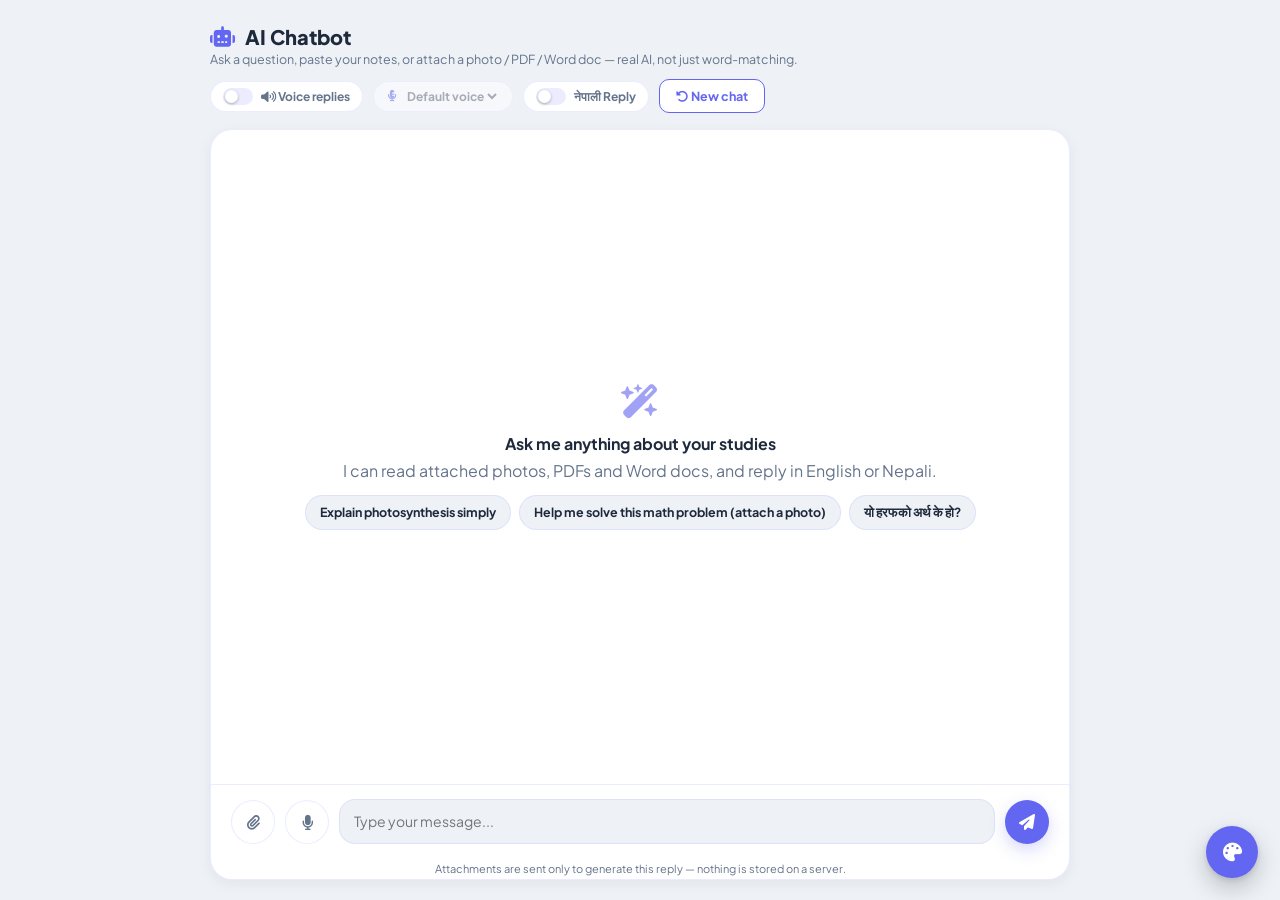
==== commit 92405765: "Add files via upload" ====
--- a/ai-chat.html
+++ b/ai-chat.html
@@ -29,6 +29,14 @@
   .voice-toggle .knob { position:absolute; top:2px; left:2px; width:13px; height:13px; border-radius:50%; background:#fff; transition: transform .2s; box-shadow:0 1px 3px rgba(0,0,0,.3); }
   .voice-toggle.active .knob { transform: translateX(13px); }
 
+  /* AI voice picker — dropdown of installed speechSynthesis voices, shown next to the Voice replies toggle */
+  .voice-picker-wrap { display:flex; align-items:center; gap:6px; background:var(--surface-white); border:1.5px solid var(--panel-border); border-radius:20px; padding:6px 12px 6px 14px; font-size:12px; font-weight:700; color:var(--text-muted); }
+  .voice-picker-wrap.disabled { opacity:.5; }
+  .voice-picker-wrap i { font-size:12px; color:var(--current-accent); }
+  #voicePicker { border:none; background:transparent; color:var(--text-main); font-size:12px; font-weight:700; font-family:inherit; cursor:pointer; max-width:160px; }
+  #voicePicker:disabled { cursor:not-allowed; }
+  #voicePicker:focus { outline:none; }
+
   /* Mic button — pulses red while actively listening */
   .mic-btn.listening { border-color: var(--danger, #ef4444); color: var(--danger, #ef4444); animation: micPulse 1.4s ease-in-out infinite; }
   @keyframes micPulse { 0%, 100% { box-shadow: 0 0 0 0 rgba(239,68,68,0.35); } 50% { box-shadow: 0 0 0 8px rgba(239,68,68,0); } }
@@ -98,7 +106,6 @@
   .trust-note { font-size:11px; color:var(--text-muted); text-align:center; padding: 0 20px 4px; }
 </style>
 <link rel="stylesheet" href="theme-modes.css">
-<link rel="stylesheet" href="nepali-theme.css">
 </head>
 <body class="divedu">
 
@@ -113,6 +120,10 @@
         <span class="switch"><span class="knob"></span></span>
         <span><i class="fa-solid fa-volume-high"></i> Voice replies</span>
       </button>
+      <div class="voice-picker-wrap" id="voicePickerWrap" title="Choose the AI voice used for replies">
+        <i class="fa-solid fa-microphone-lines"></i>
+        <select id="voicePicker"><option value="">Default voice</option></select>
+      </div>
       <button class="nep-toggle" id="nepToggle" title="Reply in Nepali">
         <span class="switch"><span class="knob"></span></span>
         <span>नेपाली Reply</span>
@@ -269,14 +280,55 @@
   voiceRepliesOn = !voiceRepliesOn;
   voiceToggle.classList.toggle('active', voiceRepliesOn);
   try { localStorage.setItem('divedu_chat_voice_replies', voiceRepliesOn ? '1' : '0'); } catch (e) { /* ignore */ }
+  updateVoicePickerEnabled();
   if (!voiceRepliesOn && 'speechSynthesis' in window) speechSynthesis.cancel();
 });
 
+/* ---------------- AI voice picker ----------------
+ * Lets the user pick which installed speechSynthesis voice reads
+ * replies aloud, instead of always using whatever the browser
+ * defaults to. The list of voices is filled in asynchronously by
+ * the browser (via the 'voiceschanged' event) and can differ a lot
+ * between English and Nepali replies, so entries show their
+ * language alongside the voice name. The chosen voice's name is
+ * remembered in localStorage and re-matched by name next visit,
+ * since browsers don't expose a stable voice id. */
+const voicePicker = document.getElementById('voicePicker');
+const voicePickerWrap = document.getElementById('voicePickerWrap');
+let preferredVoiceName = '';
+try { preferredVoiceName = localStorage.getItem('divedu_chat_voice_name') || ''; } catch (e) { /* ignore */ }
+
+function updateVoicePickerEnabled() {
+  voicePicker.disabled = !voiceRepliesOn;
+  voicePickerWrap.classList.toggle('disabled', !voiceRepliesOn);
+}
+
+function populateVoicePicker() {
+  if (!('speechSynthesis' in window)) { voicePickerWrap.style.display = 'none'; return; }
+  const voices = speechSynthesis.getVoices();
+  if (!voices.length) return;
+  voicePicker.innerHTML = '<option value="">Default voice</option>' +
+    voices.map(v => `<option value="${escapeHtml(v.name)}">${escapeHtml(v.name)} (${escapeHtml(v.lang)})</option>`).join('');
+  if (preferredVoiceName && voices.some(v => v.name === preferredVoiceName)) {
+    voicePicker.value = preferredVoiceName;
+  }
+}
+if ('speechSynthesis' in window) {
+  populateVoicePicker();
+  speechSynthesis.addEventListener('voiceschanged', populateVoicePicker);
+}
+voicePicker.addEventListener('change', () => {
+  preferredVoiceName = voicePicker.value;
+  try { localStorage.setItem('divedu_chat_voice_name', preferredVoiceName); } catch (e) { /* ignore */ }
+});
+updateVoicePickerEnabled();
+
 /** Speaks the assistant's reply aloud when "Voice replies" is on.
  *  Strips markdown symbols first so it doesn't read out asterisks,
- *  hashes, etc. Picks a Nepali voice when replying in Nepali mode if
- *  the browser/OS has one installed; otherwise falls back to the
- *  default voice (still fine for mixed-script text in most engines). */
+ *  hashes, etc. Uses the voice chosen in the voice picker if one is
+ *  set; otherwise picks a Nepali voice when replying in Nepali mode
+ *  if the browser/OS has one installed, falling back to the default
+ *  voice (still fine for mixed-script text in most engines). */
 function speakReply(rawText) {
   if (!voiceRepliesOn || !('speechSynthesis' in window)) return;
   const plain = rawText
@@ -289,8 +341,9 @@
   const utter = new SpeechSynthesisUtterance(plain);
   utter.lang = nepaliMode ? 'ne-NP' : 'en-US';
   const voices = speechSynthesis.getVoices();
-  const match = voices.find(v => v.lang === utter.lang) || voices.find(v => v.lang.startsWith(nepaliMode ? 'ne' : 'en'));
-  if (match) utter.voice = match;
+  let match = preferredVoiceName ? voices.find(v => v.name === preferredVoiceName) : null;
+  if (!match) match = voices.find(v => v.lang === utter.lang) || voices.find(v => v.lang.startsWith(nepaliMode ? 'ne' : 'en'));
+  if (match) { utter.voice = match; utter.lang = match.lang; }
   utter.rate = 1;
   speechSynthesis.speak(utter);
 }
--- a/theme-modes.css
+++ b/theme-modes.css
@@ -13,13 +13,10 @@
    --panel-border, --student-accent, --teacher-accent, etc.) instead
    of hardcoded colors, so overriding those same variable names here
    is enough to re-skin nearly the entire app — no need to touch
-   individual component rules. nepali-theme.css already follows this
-   exact pattern for the नेपाली mode; Light/Dark/Fun below do the
-   same for the other three.
+   individual component rules. Light/Dark/Fun below each follow this
+   same pattern.
 
-   Load order: theme.css, THEN this file, THEN nepali-theme.css
-   (nepali-theme.css is a 4th mode and loads last so it can add its
-   own extra flourishes on top without this file overriding them).
+   Load order: theme.css, THEN this file.
    ============================================================ */
 
 /* ---------------- Light (explicit) ----------------
